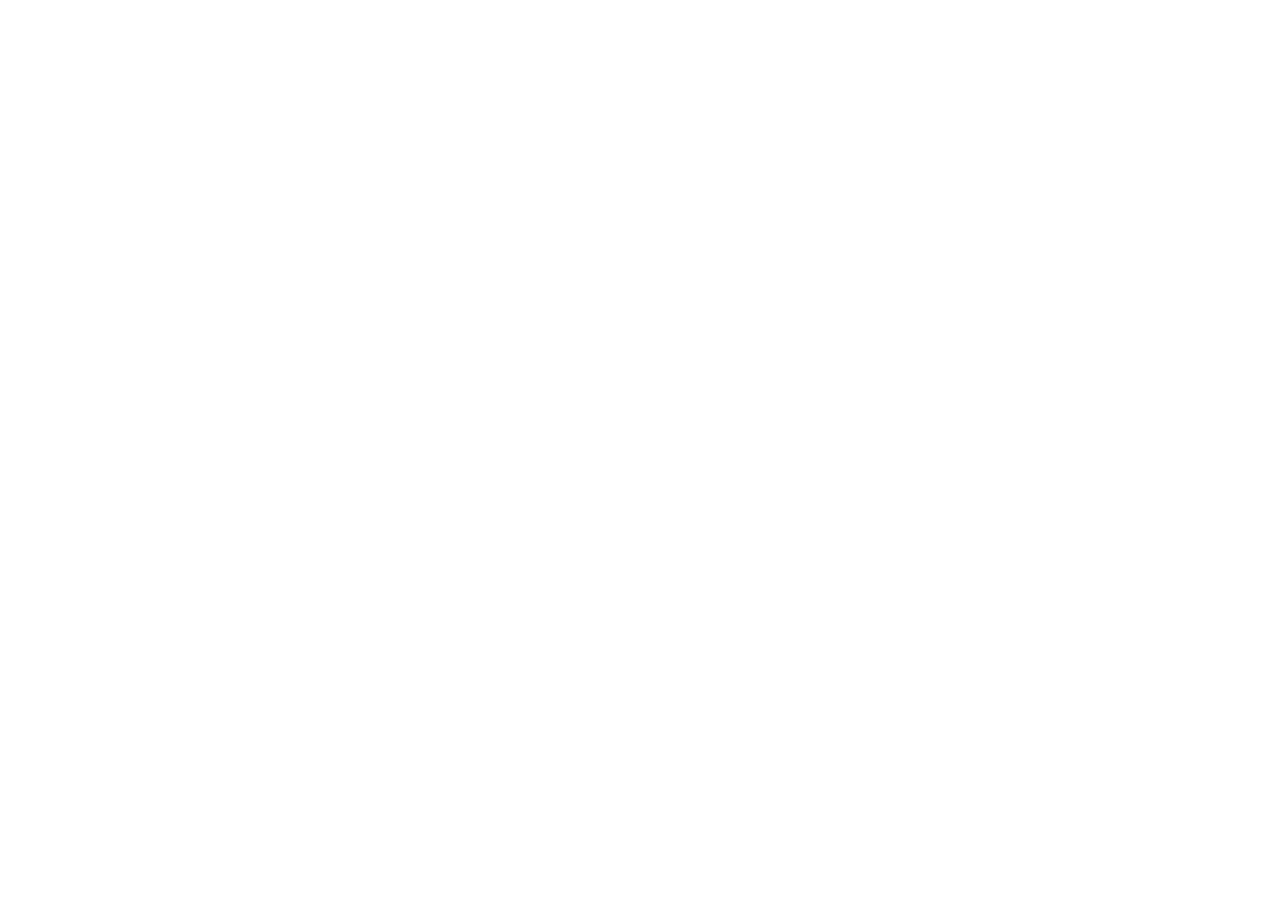
==== index.html @ ba3e309b "added starter files" ====
<!DOCTYPE html>

<html>

<head>
    <link rel="stylesheet" href="css/styles.css">
    <link rel="icon" type="image/x-icon" href="images/example-logo.png" class="favicon">
    <title>Johns Hopkins NETS Lab</title>
    <meta name="author" content="JHU NETS Lab">
</head>

<body>
</body>

</html>
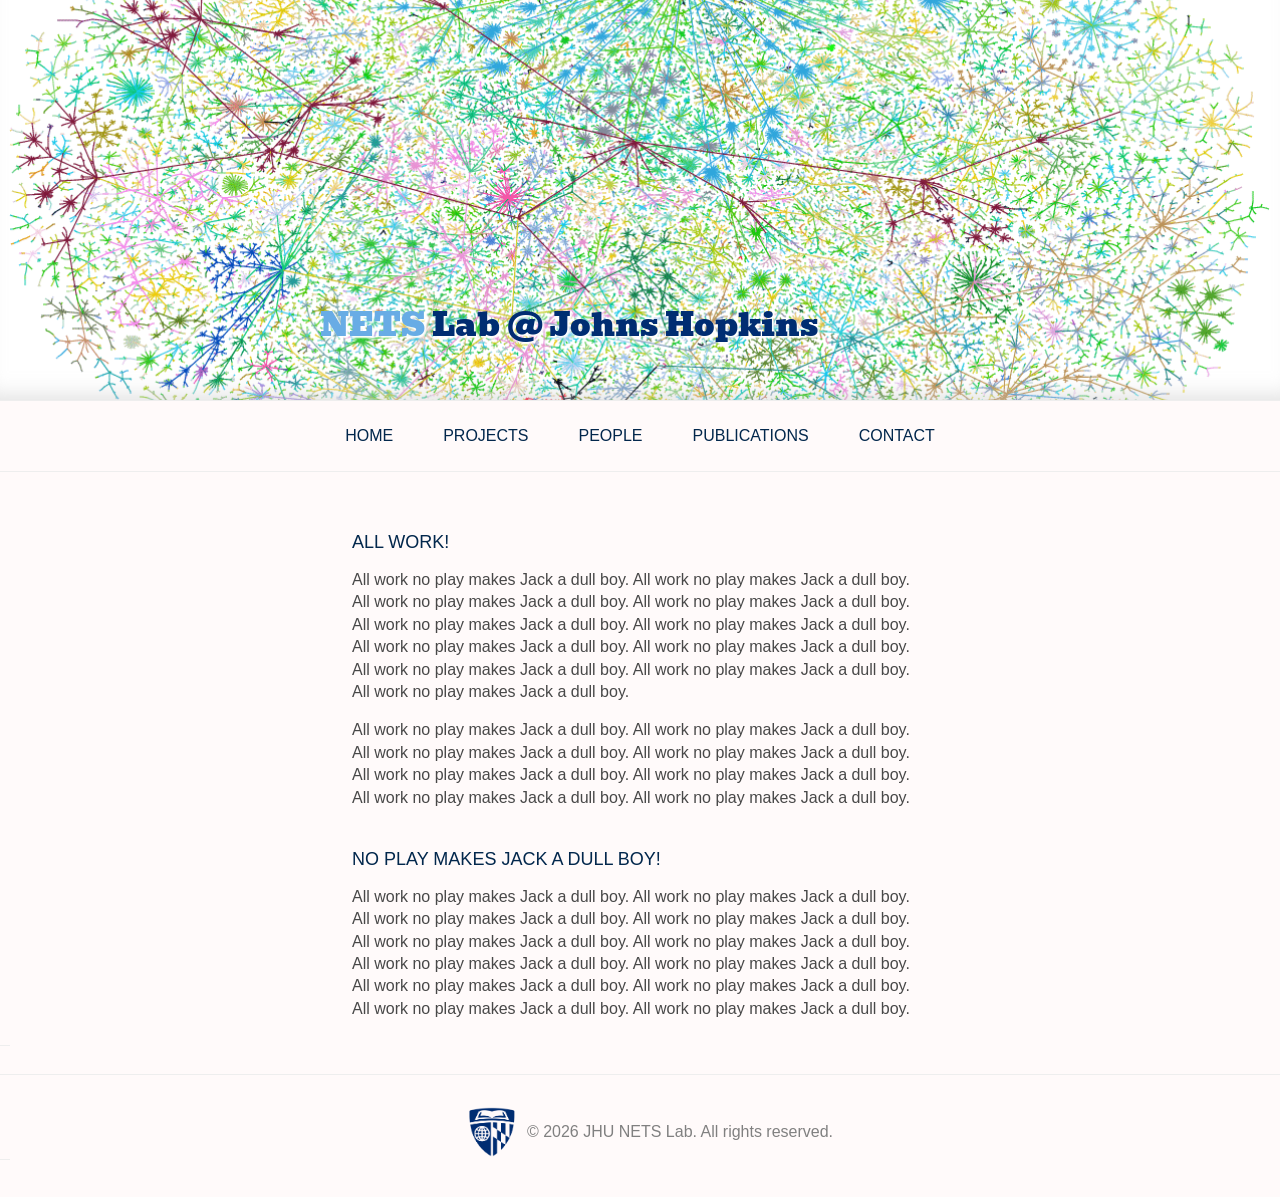
==== commit 7c925502: "added preliminary structure" ====
--- a/index.html
+++ b/index.html
@@ -3,13 +3,46 @@
 <html>
 
 <head>
-    <link rel="stylesheet" href="css/styles.css">
+    <link rel="stylesheet" href="css/general.css">
+    <link rel="stylesheet" href="css/header.css">
+    <link rel="stylesheet" href="css/footer.css">
+    <link rel="stylesheet" href="css/fonts.css">
+    <script src="modules/footer.js" type="text/javascript" defer></script>
     <link rel="icon" type="image/x-icon" href="images/example-logo.png" class="favicon">
-    <title>Johns Hopkins NETS Lab</title>
+    <title>About NETS Lab</title>
     <meta name="author" content="JHU NETS Lab">
 </head>
 
 <body>
+
+    <div class="wide-banner">
+        <img src="images/example-banner.gif">
+        <div class="over-banner-text logo-text">
+            <span style="color:#68ace5">NETS</span> Lab &commat; Johns Hopkins
+        </div>
+    </div>
+
+    <nav class="navbar">
+        <ul>
+        <li><a href="index.html">Home</a></li>
+        <li><a href="research.html">Projects</a></li>
+        <li><a href="people.html">People</a></li>
+        <li><a href="publications.html">Publications</a></li>
+        <li><a href="contact.html">Contact</a></li>
+        </ul>
+    </nav>
+
+    <div class="center-div">
+    <h1>All work!</h1>
+    <p>All work no play makes Jack a dull boy. All work no play makes Jack a dull boy. All work no play makes Jack a dull boy. All work no play makes Jack a dull boy. All work no play makes Jack a dull boy. All work no play makes Jack a dull boy. All work no play makes Jack a dull boy. All work no play makes Jack a dull boy. All work no play makes Jack a dull boy. All work no play makes Jack a dull boy. All work no play makes Jack a dull boy.</p>
+    <p>All work no play makes Jack a dull boy. All work no play makes Jack a dull boy. All work no play makes Jack a dull boy. All work no play makes Jack a dull boy. All work no play makes Jack a dull boy. All work no play makes Jack a dull boy. All work no play makes Jack a dull boy. All work no play makes Jack a dull boy.</p>
+
+    <h1>No play makes Jack a dull boy!</h1>
+    <p>All work no play makes Jack a dull boy. All work no play makes Jack a dull boy. All work no play makes Jack a dull boy. All work no play makes Jack a dull boy. All work no play makes Jack a dull boy. All work no play makes Jack a dull boy. All work no play makes Jack a dull boy. All work no play makes Jack a dull boy. All work no play makes Jack a dull boy. All work no play makes Jack a dull boy. All work no play makes Jack a dull boy. All work no play makes Jack a dull boy.</p>
+    </div>
+
+    <footer-component class="footer"></footer-component>
+
 </body>
 
 </html>
--- a/css/general.css
+++ b/css/general.css
@@ -0,0 +1,48 @@
+body {
+    width: 100vw;
+    margin: 0;
+    padding: 0;
+    overflow-x: hidden;
+
+    background-color: snow;
+    font-family: 'Roboto', sans-serif;
+}
+
+h1 {
+    margin-top: 40px;
+
+    font-size: large;
+    font-family: inherit;
+    font-weight: 500;
+    text-transform: uppercase;
+    color: #02274c;
+}
+
+h2 {
+    margin-top: 30px;
+
+    font-size: large;
+    font-family: inherit;
+    font-weight: 500;
+    text-transform: uppercase;
+    color: #02274c;
+}
+
+p {
+    font-size: medium;
+    font-family: inherit;
+    color: #484848;
+    font-weight: 200;
+    line-height: 1.4;
+}
+
+.center-div {
+    position: relative;
+    justify-content: center;
+    align-items: center;
+
+    width: 45%;
+    padding: 20px;
+    margin: 0 auto;
+    padding: 20px;
+}
--- a/css/header.css
+++ b/css/header.css
@@ -0,0 +1,66 @@
+.wide-banner {
+    justify-content: center;
+    align-items: center;
+    position: relative;
+    
+    width: 100vw;
+    height: 400px;
+}
+
+.narrow-banner {
+    justify-content: center;
+    align-items: center;
+    position: relative;
+    
+    width: 100vw;
+    height: 200px;
+}
+
+.wide-banner::after, .narrow-banner::after {
+    content: "";
+    position: absolute;
+    inset: 0;
+    box-shadow: inset 0 -20px 20px -15px rgba(197, 197, 197, 0.5);
+}
+
+.wide-banner img, .narrow-banner img {
+    width: 100vw;
+    height: 100%;
+    object-fit: cover;
+    object-position: center;
+}
+
+.over-banner-text {
+    position: absolute;
+    bottom: 50px;
+    left: 25%;
+    text-shadow: 2px 2px 2px rgb(255, 255, 255);
+}
+
+.logo-text {
+    font-family: 'Bevan';
+    font-size: xx-large;
+    color: #002d72;
+}
+
+.navbar {
+    width: 100vw;
+    border-top: 1px solid #eeeeee;
+    border-bottom: 1px solid #eeeeee;
+}
+
+.navbar ul {
+    display: flex;
+    justify-content: center;
+    gap: 50px;
+    padding: 10px 0;
+    list-style: none;
+
+    text-transform: uppercase;
+    color: #02274c;
+}
+
+.navbar a {
+    text-decoration: none;
+    color: inherit;
+}
--- a/css/footer.css
+++ b/css/footer.css
@@ -0,0 +1,22 @@
+.footer {
+    width: 100%;
+    border-top: 1px solid #eeeeee;
+    padding: 10px;
+}
+
+.footer-content {
+    display: flex;
+    justify-content: center;
+    align-items: center;
+    column-gap: 10px;
+    margin-top: 20px;
+}
+
+.footer-content #jhu-logo {
+    width: 50px;
+}
+
+.footer-content p {
+    text-decoration: none;
+    color: grey;
+}
--- a/css/fonts.css
+++ b/css/fonts.css
@@ -0,0 +1,34 @@
+@font-face {
+    font-family: 'Oswald';
+    font-style: normal;
+    font-weight: 400;
+    src: url("../fonts/oswald.ttf") format('truetype');
+}
+
+@font-face {
+    font-family: 'Alfa';
+    font-style: normal;
+    font-weight: 400;
+    src: url("../fonts/alfa.ttf") format('truetype');
+}
+
+@font-face {
+    font-family: 'Bevan';
+    font-style: normal;
+    font-weight: 400;
+    src: url("../fonts/bevan.ttf") format('truetype');
+}
+
+@font-face {
+    font-family: 'Bree';
+    font-style: normal;
+    font-weight: 400;
+    src: url("../fonts/bree.ttf") format('truetype');
+}
+
+@font-face {
+    font-family: 'Patua';
+    font-style: normal;
+    font-weight: 400;
+    src: url("../fonts/patua.ttf") format('truetype');
+}
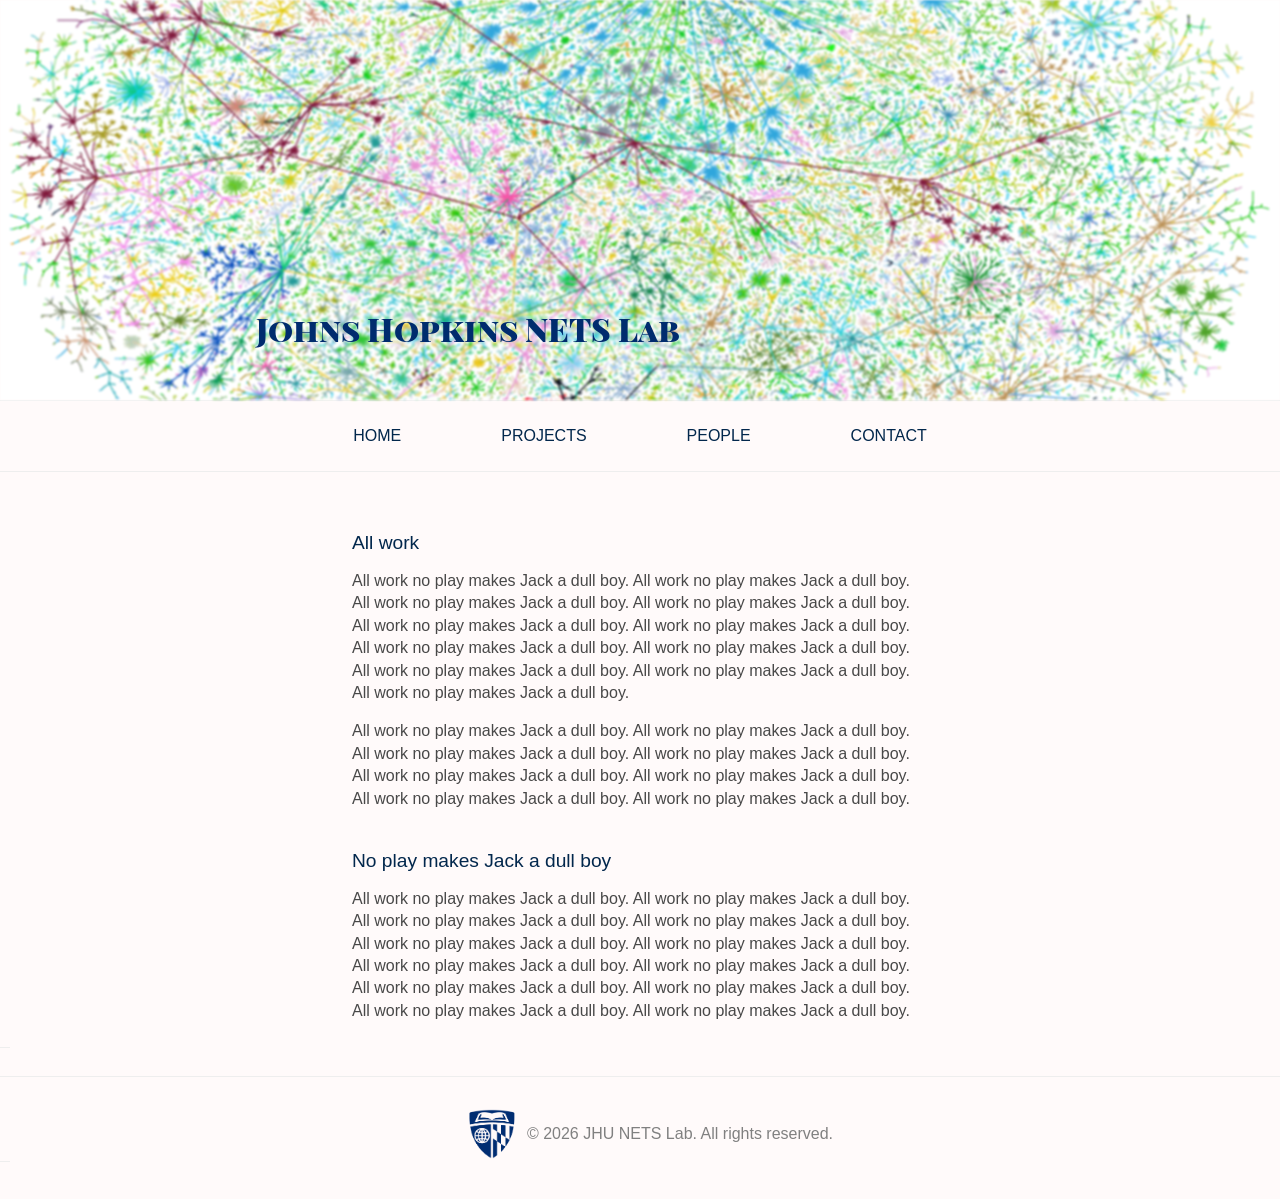
==== commit c5deac77: "added stubs for people/projects" ====
--- a/index.html
+++ b/index.html
@@ -8,36 +8,29 @@
     <link rel="stylesheet" href="css/footer.css">
     <link rel="stylesheet" href="css/fonts.css">
     <script src="modules/footer.js" type="text/javascript" defer></script>
+    <script src="modules/navbar.js" type="text/javascript" defer></script>
     <link rel="icon" type="image/x-icon" href="images/example-logo.png" class="favicon">
-    <title>About NETS Lab</title>
+    <title>About</title>
     <meta name="author" content="JHU NETS Lab">
 </head>
 
 <body>
 
     <div class="wide-banner">
-        <img src="images/example-banner.gif">
+        <img src="images/example-banner.png">
         <div class="over-banner-text logo-text">
-            <span style="color:#68ace5">NETS</span> Lab &commat; Johns Hopkins
+            Johns Hopkins NETS Lab 
         </div>
     </div>
 
-    <nav class="navbar">
-        <ul>
-        <li><a href="index.html">Home</a></li>
-        <li><a href="research.html">Projects</a></li>
-        <li><a href="people.html">People</a></li>
-        <li><a href="publications.html">Publications</a></li>
-        <li><a href="contact.html">Contact</a></li>
-        </ul>
-    </nav>
+    <navbar-component></navbar-component>
 
     <div class="center-div">
-    <h1>All work!</h1>
+    <h1>All work</h1>
     <p>All work no play makes Jack a dull boy. All work no play makes Jack a dull boy. All work no play makes Jack a dull boy. All work no play makes Jack a dull boy. All work no play makes Jack a dull boy. All work no play makes Jack a dull boy. All work no play makes Jack a dull boy. All work no play makes Jack a dull boy. All work no play makes Jack a dull boy. All work no play makes Jack a dull boy. All work no play makes Jack a dull boy.</p>
     <p>All work no play makes Jack a dull boy. All work no play makes Jack a dull boy. All work no play makes Jack a dull boy. All work no play makes Jack a dull boy. All work no play makes Jack a dull boy. All work no play makes Jack a dull boy. All work no play makes Jack a dull boy. All work no play makes Jack a dull boy.</p>
 
-    <h1>No play makes Jack a dull boy!</h1>
+    <h1>No play makes Jack a dull boy</h1>
     <p>All work no play makes Jack a dull boy. All work no play makes Jack a dull boy. All work no play makes Jack a dull boy. All work no play makes Jack a dull boy. All work no play makes Jack a dull boy. All work no play makes Jack a dull boy. All work no play makes Jack a dull boy. All work no play makes Jack a dull boy. All work no play makes Jack a dull boy. All work no play makes Jack a dull boy. All work no play makes Jack a dull boy. All work no play makes Jack a dull boy.</p>
     </div>
 
--- a/css/general.css
+++ b/css/general.css
@@ -3,39 +3,45 @@
     margin: 0;
     padding: 0;
     overflow-x: hidden;
+    
+    background-color: snow;
+    font-family: 'Gill Sans', 'Gill Sans MT', Calibri, 'Trebuchet MS', sans-serif;
+}
 
-    background-color: snow;
-    font-family: 'Roboto', sans-serif;
+p {
+    font-family: inherit;
+    font-size: medium;
+    font-weight: 200;
+    line-height: 1.4;
+    color: #484848;
 }
 
 h1 {
     margin-top: 40px;
-
-    font-size: large;
+    
     font-family: inherit;
+    font-size: larger;
     font-weight: 500;
-    text-transform: uppercase;
     color: #02274c;
 }
 
 h2 {
     margin-top: 30px;
 
-    font-size: large;
+    font-size: medium;
     font-family: inherit;
     font-weight: 500;
-    text-transform: uppercase;
     color: #02274c;
 }
 
-p {
-    font-size: medium;
+h3 {
+    margin-top: 40px;
+    
     font-family: inherit;
-    color: #484848;
-    font-weight: 200;
-    line-height: 1.4;
+    font-size: larger;
+    font-weight: 500;
+    color: #02274c;
 }
-
 .center-div {
     position: relative;
     justify-content: center;
--- a/css/header.css
+++ b/css/header.css
@@ -16,31 +16,35 @@
     height: 200px;
 }
 
-.wide-banner::after, .narrow-banner::after {
+/* .wide-banner::after, .narrow-banner::after {
     content: "";
     position: absolute;
     inset: 0;
     box-shadow: inset 0 -20px 20px -15px rgba(197, 197, 197, 0.5);
-}
+} */
 
 .wide-banner img, .narrow-banner img {
     width: 100vw;
     height: 100%;
     object-fit: cover;
     object-position: center;
+    -webkit-filter: blur(3px);
+    -moz-filter: blur(3px);
+    -o-filter: blur(3px);
+    -ms-filter: blur(3px);
+    filter: blur(1px);
 }
 
 .over-banner-text {
     position: absolute;
     bottom: 50px;
-    left: 25%;
-    text-shadow: 2px 2px 2px rgb(255, 255, 255);
+    left: 20%;
 }
 
 .logo-text {
-    font-family: 'Bevan';
+    font-family: 'Playfair';
     font-size: xx-large;
-    color: #002d72;
+    color: #002c6e;
 }
 
 .navbar {
@@ -52,12 +56,13 @@
 .navbar ul {
     display: flex;
     justify-content: center;
-    gap: 50px;
+    gap: 100px;
     padding: 10px 0;
     list-style: none;
 
     text-transform: uppercase;
     color: #02274c;
+    font-family: 'Gill Sans', 'Gill Sans MT', Calibri, 'Trebuchet MS', sans-serif;
 }
 
 .navbar a {
--- a/css/footer.css
+++ b/css/footer.css
@@ -10,6 +10,8 @@
     align-items: center;
     column-gap: 10px;
     margin-top: 20px;
+
+    font-family: 'Gill Sans', 'Gill Sans MT', Calibri, 'Trebuchet MS', sans-serif;
 }
 
 .footer-content #jhu-logo {
@@ -18,5 +20,6 @@
 
 .footer-content p {
     text-decoration: none;
+    font-size: medium;
     color: grey;
 }
--- a/css/fonts.css
+++ b/css/fonts.css
@@ -31,4 +31,10 @@
     font-style: normal;
     font-weight: 400;
     src: url("../fonts/patua.ttf") format('truetype');
+}
+
+@font-face {
+    font-family: 'Playfair';
+    font-style: normal;
+    src: url("../fonts/playfairdisplay.ttf") format('truetype');
 }
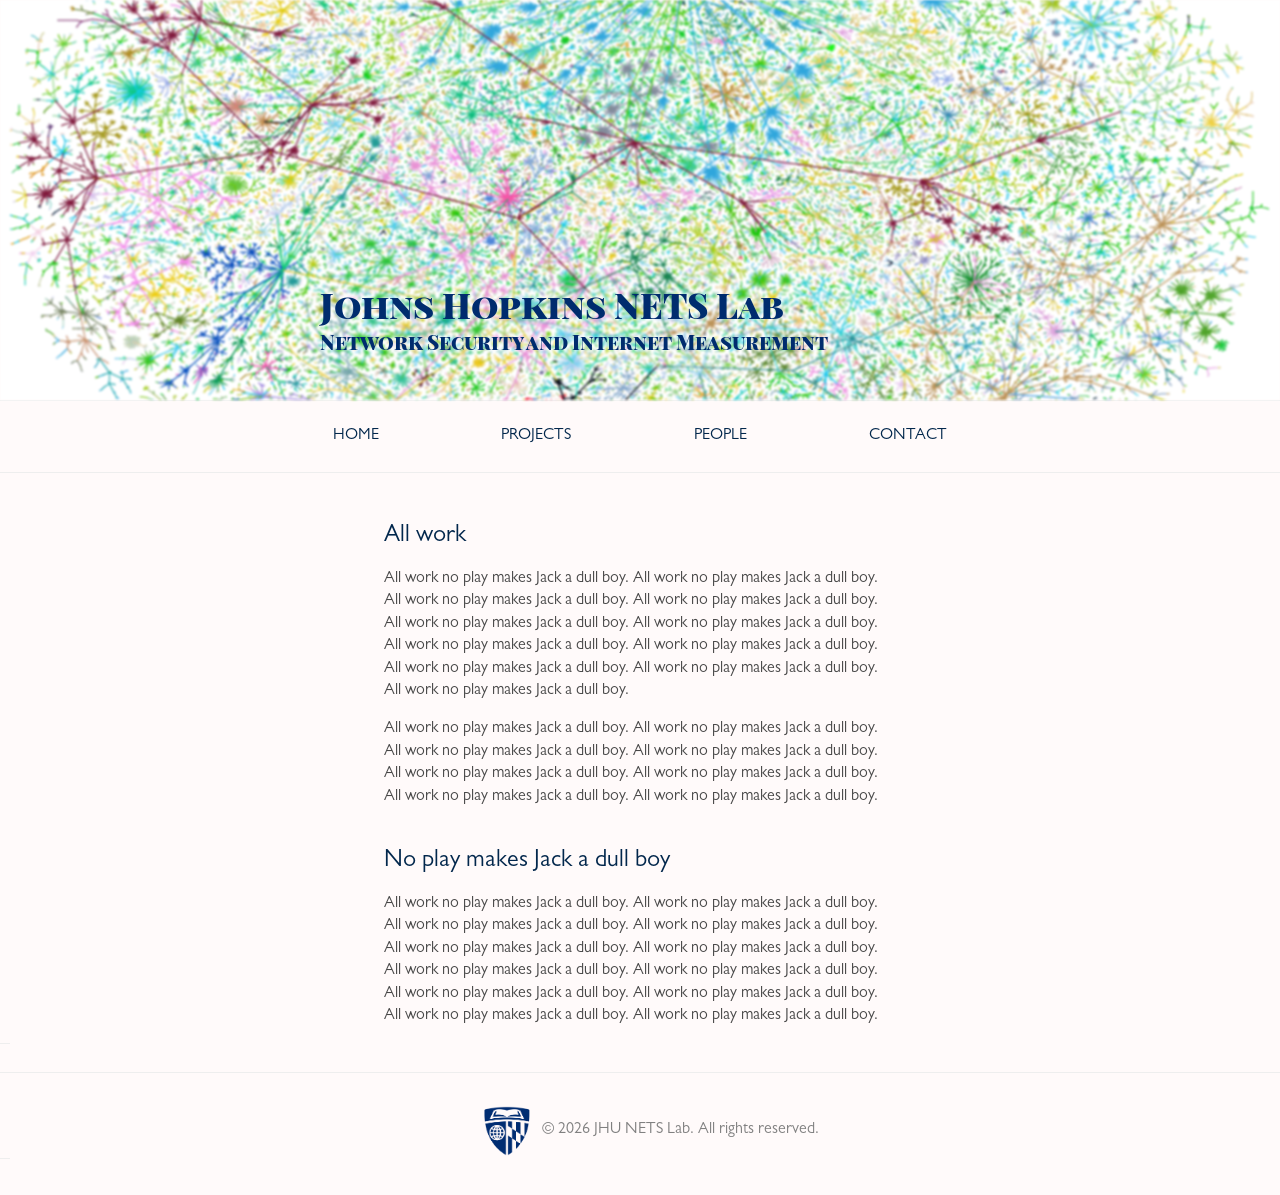
==== commit 5eca1079: "added logo/contact page; made some style adjustments" ====
--- a/index.html
+++ b/index.html
@@ -9,6 +9,7 @@
     <link rel="stylesheet" href="css/fonts.css">
     <script src="modules/footer.js" type="text/javascript" defer></script>
     <script src="modules/navbar.js" type="text/javascript" defer></script>
+    <script src="modules/logo.js" type="text/javascript" defer></script>
     <link rel="icon" type="image/x-icon" href="images/example-logo.png" class="favicon">
     <title>About</title>
     <meta name="author" content="JHU NETS Lab">
@@ -18,9 +19,7 @@
 
     <div class="wide-banner">
         <img src="images/example-banner.png">
-        <div class="over-banner-text logo-text">
-            Johns Hopkins NETS Lab 
-        </div>
+        <logo-component></logo-component>
     </div>
 
     <navbar-component></navbar-component>
--- a/css/general.css
+++ b/css/general.css
@@ -5,13 +5,12 @@
     overflow-x: hidden;
     
     background-color: snow;
-    font-family: 'Gill Sans', 'Gill Sans MT', Calibri, 'Trebuchet MS', sans-serif;
+    font-family: 'Gill';
 }
 
 p {
     font-family: inherit;
     font-size: medium;
-    font-weight: 200;
     line-height: 1.4;
     color: #484848;
 }
@@ -20,7 +19,7 @@
     margin-top: 40px;
     
     font-family: inherit;
-    font-size: larger;
+    font-size: x-large;
     font-weight: 500;
     color: #02274c;
 }
@@ -28,27 +27,29 @@
 h2 {
     margin-top: 30px;
 
-    font-size: medium;
+    font-size: large;
     font-family: inherit;
     font-weight: 500;
     color: #02274c;
 }
 
 h3 {
-    margin-top: 40px;
-    
     font-family: inherit;
-    font-size: larger;
+    font-size: large;
     font-weight: 500;
     color: #02274c;
 }
+
+hr {
+    color: #eeeeee;
+}
+
 .center-div {
     position: relative;
     justify-content: center;
     align-items: center;
 
-    width: 45%;
-    padding: 20px;
+    width: 40vw;
+    padding: 10px;
     margin: 0 auto;
-    padding: 20px;
 }
--- a/css/header.css
+++ b/css/header.css
@@ -13,15 +13,8 @@
     position: relative;
     
     width: 100vw;
-    height: 200px;
+    height: 300px;
 }
-
-/* .wide-banner::after, .narrow-banner::after {
-    content: "";
-    position: absolute;
-    inset: 0;
-    box-shadow: inset 0 -20px 20px -15px rgba(197, 197, 197, 0.5);
-} */
 
 .wide-banner img, .narrow-banner img {
     width: 100vw;
@@ -35,16 +28,22 @@
     filter: blur(1px);
 }
 
-.over-banner-text {
+.logo-area {
+    font-family: 'Playfair';
+    color: #002c6e;
     position: absolute;
-    bottom: 50px;
-    left: 20%;
+    bottom: 5vh;
+    left: 25vw;
 }
 
-.logo-text {
-    font-family: 'Playfair';
-    font-size: xx-large;
-    color: #002c6e;
+.logo-large-text {
+    font-family: inherit;
+    font-size: 35px;
+}
+
+.logo-small-text {
+    font-family: inherit;
+    font-size: 20px;
 }
 
 .navbar {
@@ -56,16 +55,17 @@
 .navbar ul {
     display: flex;
     justify-content: center;
-    gap: 100px;
+    gap: 8vw;
     padding: 10px 0;
     list-style: none;
 
     text-transform: uppercase;
     color: #02274c;
-    font-family: 'Gill Sans', 'Gill Sans MT', Calibri, 'Trebuchet MS', sans-serif;
+    font-family: 'Gill';
 }
 
 .navbar a {
     text-decoration: none;
     color: inherit;
+    padding: 10px;
 }
--- a/css/footer.css
+++ b/css/footer.css
@@ -11,7 +11,7 @@
     column-gap: 10px;
     margin-top: 20px;
 
-    font-family: 'Gill Sans', 'Gill Sans MT', Calibri, 'Trebuchet MS', sans-serif;
+    font-family: inherit;
 }
 
 .footer-content #jhu-logo {
--- a/css/fonts.css
+++ b/css/fonts.css
@@ -37,4 +37,10 @@
     font-family: 'Playfair';
     font-style: normal;
     src: url("../fonts/playfairdisplay.ttf") format('truetype');
+}
+
+@font-face {
+    font-family: 'Gill';
+    font-style: normal;
+    src: url("../fonts/gillsans.otf") format('opentype');
 }
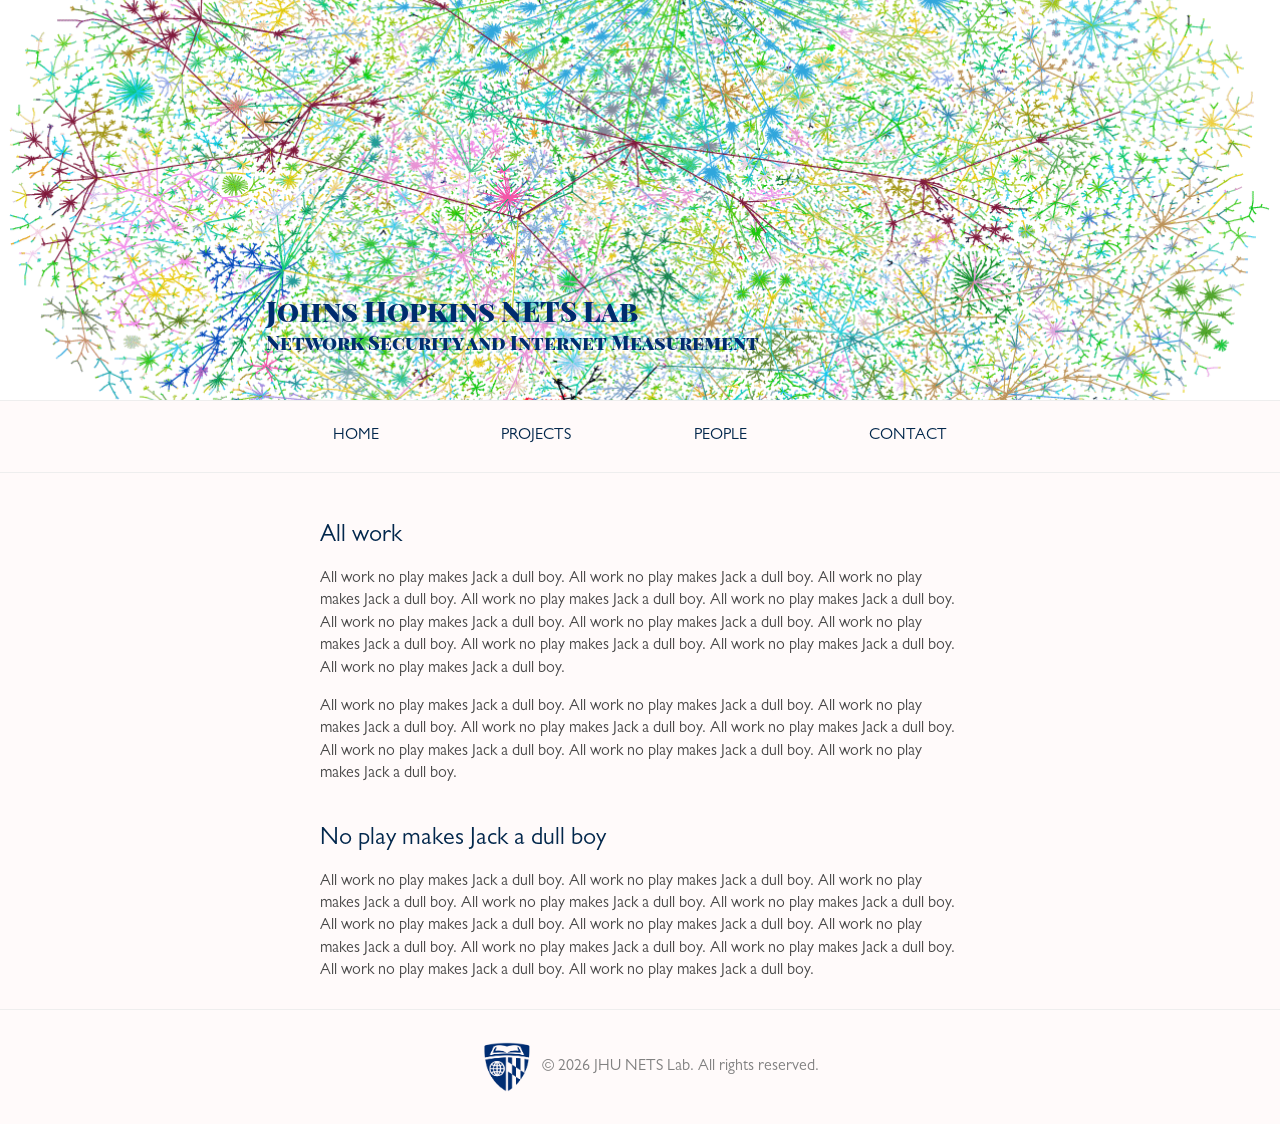
==== commit 0309479b: "adjusted to more screen sizes; removed all js it's slowing it down" ====
--- a/index.html
+++ b/index.html
@@ -19,10 +19,20 @@
 
     <div class="wide-banner">
         <img src="images/example-banner.png">
-        <logo-component></logo-component>
+        <div class="logo-area">
+            <div class="logo-large-text">Johns Hopkins NETS Lab</div>
+            <div class="logo-small-text">Network Security and Internet Measurement</div>
+        </div>
     </div>
 
-    <navbar-component></navbar-component>
+    <nav class="navbar">
+        <ul>
+        <li><a href="index.html">Home</a></li>
+        <li><a href="projects.html">Projects</a></li>
+        <li><a href="people.html">People</a></li>
+        <li><a href="contact.html">Contact</a></li>
+        </ul>
+    </nav>
 
     <div class="center-div">
     <h1>All work</h1>
@@ -33,7 +43,12 @@
     <p>All work no play makes Jack a dull boy. All work no play makes Jack a dull boy. All work no play makes Jack a dull boy. All work no play makes Jack a dull boy. All work no play makes Jack a dull boy. All work no play makes Jack a dull boy. All work no play makes Jack a dull boy. All work no play makes Jack a dull boy. All work no play makes Jack a dull boy. All work no play makes Jack a dull boy. All work no play makes Jack a dull boy. All work no play makes Jack a dull boy.</p>
     </div>
 
-    <footer-component class="footer"></footer-component>
+    <div class="footer">
+    <div class="footer-content">
+        <img id="jhu-logo" src="images/jhu-logo/PNG/university.shield.rgb.blue.png">
+        <p>&copy; 2026 JHU NETS Lab. All rights reserved.</p>
+    </div>
+    </div>
 
 </body>
 
--- a/css/general.css
+++ b/css/general.css
@@ -1,25 +1,20 @@
-body {
+body, html {
     width: 100vw;
     margin: 0;
     padding: 0;
     overflow-x: hidden;
     
     background-color: snow;
+
     font-family: 'Gill';
-}
-
-p {
-    font-family: inherit;
-    font-size: medium;
-    line-height: 1.4;
-    color: #484848;
+    font-size: 16px
 }
 
 h1 {
     margin-top: 40px;
     
     font-family: inherit;
-    font-size: x-large;
+    font-size: 1.5rem;
     font-weight: 500;
     color: #02274c;
 }
@@ -27,17 +22,24 @@
 h2 {
     margin-top: 30px;
 
-    font-size: large;
     font-family: inherit;
+    font-size: 1.25rem;
     font-weight: 500;
     color: #02274c;
 }
 
 h3 {
     font-family: inherit;
-    font-size: large;
+    font-size: 1.125rem;
     font-weight: 500;
     color: #02274c;
+}
+
+p {
+    font-family: inherit;
+    font-size: 1rem;
+    line-height: 1.4;
+    color: #484848;
 }
 
 hr {
@@ -49,7 +51,7 @@
     justify-content: center;
     align-items: center;
 
-    width: 40vw;
+    width: min(50vw, 900px);
     padding: 10px;
     margin: 0 auto;
 }
--- a/css/header.css
+++ b/css/header.css
@@ -3,7 +3,7 @@
     align-items: center;
     position: relative;
     
-    width: 100vw;
+    width: 100%;
     height: 400px;
 }
 
@@ -12,20 +12,15 @@
     align-items: center;
     position: relative;
     
-    width: 100vw;
+    width: 100%;
     height: 300px;
 }
 
 .wide-banner img, .narrow-banner img {
-    width: 100vw;
+    width: 100%;
     height: 100%;
     object-fit: cover;
     object-position: center;
-    -webkit-filter: blur(3px);
-    -moz-filter: blur(3px);
-    -o-filter: blur(3px);
-    -ms-filter: blur(3px);
-    filter: blur(1px);
 }
 
 .logo-area {
@@ -33,21 +28,22 @@
     color: #002c6e;
     position: absolute;
     bottom: 5vh;
-    left: 25vw;
+    left: 40%;
+    transform: translateX(-50%);
 }
 
 .logo-large-text {
     font-family: inherit;
-    font-size: 35px;
+    font-size: clamp(1.25rem, 2.8vw, 1.75rem);
 }
 
 .logo-small-text {
     font-family: inherit;
-    font-size: 20px;
+    font-size: clamp(1rem, 1.8vw, 1.2rem);
 }
 
 .navbar {
-    width: 100vw;
+    width: 100%;
     border-top: 1px solid #eeeeee;
     border-bottom: 1px solid #eeeeee;
 }
--- a/css/footer.css
+++ b/css/footer.css
@@ -10,6 +10,7 @@
     align-items: center;
     column-gap: 10px;
     margin-top: 20px;
+    margin-bottom: 20px;
 
     font-family: inherit;
 }
